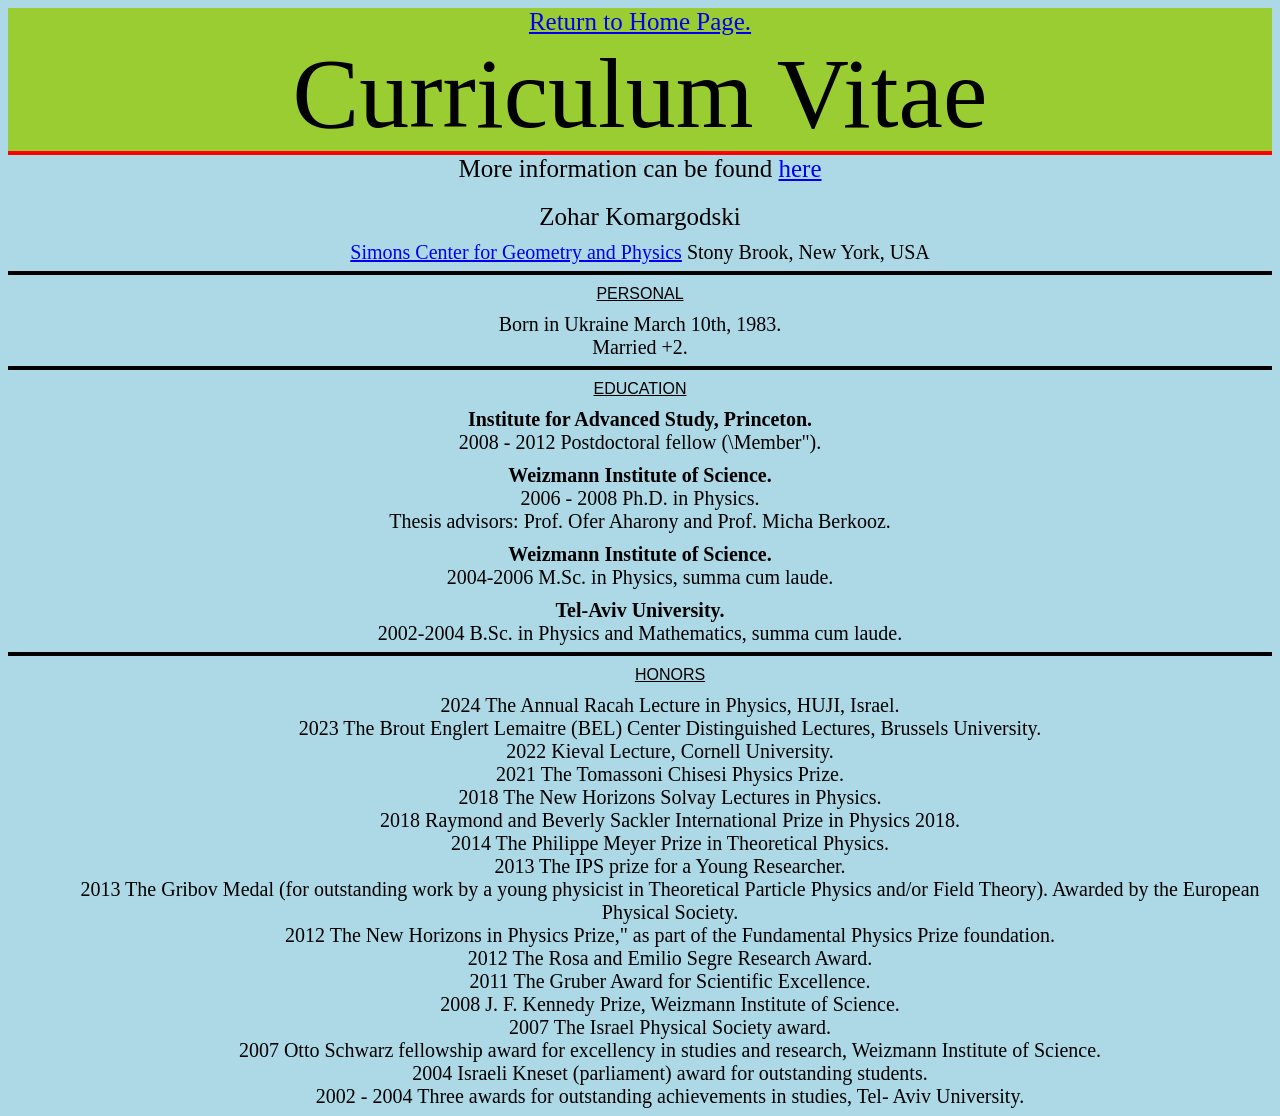
==== CV.html @ dbe50da9 "idk" ====
<!DOCTYPE html>
<html lang="en">
  <head>
    <meta charset="UTF-8" />
    <meta name="viewport" content="width=device-width, initial-scale=1.0" />
    <title>CV</title>
    <style>
      
      .Ea,
      .Eb,
      .Ec,
      .Ed,
      .Ee,
      .Ef,
      .Eg {
        font-size: 20px;
      }
      .CV {
        font-size: 100px;
        text-align: center;
        display: inline-block;
        font-style: normal;
        font-family: Georgia, "Times New Roman", Times, serif;
      }
      .home {
        font-size: 25px;
      }
      body {
        background-color: lightblue;
        text-align: center;
      }
      .rcolor {
        background-color: red;
        height: 4px;
      }
      .milk {
        font-size: 1px;
      }
      .try {
        background-color: yellowgreen;
      }
      .first_letter {
        display: block;
        text-align: center;
        font-size: 25px;
        margin-top: 20px;
        margin-bottom: 10px;
      }
      .a {
        display: block;
        text-align: center;
        font-size: 20px;
      }
      .personal {
        margin-top: 10px;
        display: block;
      }
      .BBB {
        display: block;
        font-family: Arial, Helvetica, sans-serif;
        margin-bottom: 10px;
        text-align: center;
        text-decoration: underline;
      }
      .birth {
        display: block;
        font-size: 20px;
      }
      .marraige {
        
        font-size: 20px;
      }
      .idk {
        font-size: 25px;
      }
      .Education {
        display: block;
        margin-top: 10px;
        
        font-family: Arial, Helvetica, sans-serif;
        text-decoration: underline;
      }
      .Ea {
        display: block;
        font-weight: bold;
       
        margin-top: 10px;
      }
      .Eb {
        display: block;
        
        margin-bottom: 10px;
      }
      .Ec {
        display: block;
        font-weight: bold;
        
      }
      .Ed {
        display: block;
        
      }
      .Ee {
        display: block;
        
        margin-bottom: 10px;
      }
      .Ef {
        display: block;
        font-weight: bold;
        
      }
      .Eg {
        display: block;
        
        margin-bottom: 10px;
      }
      .Eh {
        display: block;
        font-weight: bold;
        
        font-size: 20px;
      }
      .Ei {
        
        font-size: 20px;
        margin-bottom: 20px;
      }
      .Ha {
        display: block;
        margin-left: 60px;
        text-align: center;
        font-size: 20px;
      }

      .Han {
        display: block;
        margin-top: 1px;
        text-align: center;
        margin-left: 60px;
        font-size: 20px;
      }
      .Honors {
        display: block;
        margin-top: 10px;
        text-align: center;
        margin-left: 60px;
        font-size: 16px;
        font-family: Arial, Helvetica, sans-serif;
        margin-bottom: 10px;
        text-decoration: underline;
      }
      .filler_one {
        display: block;
        background-color: black;
        height: 4px;
        margin-top: 7px;
      }
      .filler_two {
        background-color: black;
        display: block;
        margin-top: 7px;
        height: 4px;
      }
      .filler_three {
        background-color: black;
        display: block;
        margin-top: 7px;
        height: 4px;
      }
      @media (max-width: 768px) {
      .title {
        font-size: 1.5rem;
      }

      .img {
        max-width: 100%;
      }
    }

    @media (max-width: 480px) {
      .title {
        font-size: 1.2rem;
      }
    }
    </style>
  </head>
  <body>
    <div class="try">
      <div class="home">
        <a href="https://sites.google.com/d/1xwh56pdadRobPuJVV94Idkbi4B0w59Mp/p/1YooWNebl7PjHsuu8Y9BSgjdXC5cbaeRe/edit">Return to Home Page.</a>
      </div>
      <div class="CV">Curriculum Vitae</div>
      <div class="rcolor"><span class="milk">hi</span></div>
    </div>
    <div>
      <span class="idk"
        >More information can be found
        <a href="https://en.wikipedia.org/wiki/Zohar_Komargodski">
          here</a
        ></span
      >
    </div>
    <div class="CV_title">
      <span class="first_letter">Zohar Komargodski</span>
      <span class="a"
        ><a href="https://scgp.stonybrook.edu/"
          >Simons Center for Geometry and Physics</a
        >
        Stony Brook, New York, USA</span
      >
      <div class="filler_one"></div>
    </div>
    <div class="personal">
      <span class="BBB">PERSONAL</span>
      <span class="birth">Born in Ukraine March 10th, 1983.</span>
      <span class="marraige">Married +2.</span>
      <div class="filler_two"></div>
    </div>
    <div>
      <span class="Education">EDUCATION</span>
      <span class="Ea">Institute for Advanced Study, Princeton.</span>
      <span class="Eb">2008 - 2012 Postdoctoral fellow (\Member").</span>
      <span class="Ec">Weizmann Institute of Science.</span>
      <span class="Ed">2006 - 2008 Ph.D. in Physics.</span>
      <span class="Ee"
        >Thesis advisors: Prof. Ofer Aharony and Prof. Micha Berkooz.</span
      >
      <span class="Ef">Weizmann Institute of Science.</span>
      <span class="Eg">2004-2006 M.Sc. in Physics, summa cum laude.</span>
      <span class="Eh">Tel-Aviv University.</span>
      <span class="Ei"
        >2002-2004 B.Sc. in Physics and Mathematics, summa cum laude.</span
      >
      <div class="filler_three"></div>
    </div>

    <div class="center">
      <span class="Honors">HONORS</span>
      <span class="Han"
        >2024 The Annual Racah Lecture in Physics, HUJI, Israel.</span
      >
      <span class="Ha"
        >2023 The Brout Englert Lemaitre (BEL) Center Distinguished Lectures,
        Brussels University.</span
      >
      <span class="Ha">2022 Kieval Lecture, Cornell University.</span>
      <span class="Ha">2021 The Tomassoni Chisesi Physics Prize.</span>
      <span class="Ha">2018 The New Horizons Solvay Lectures in Physics.</span>
      <span class="Ha"
        >2018 Raymond and Beverly Sackler International Prize in Physics
        2018.</span
      >
      <span class="Ha"
        >2014 The Philippe Meyer Prize in Theoretical Physics.</span
      >
      <span class="Ha">2013 The IPS prize for a Young Researcher.</span>
      <span class="Ha"
        >2013 The Gribov Medal (for outstanding work by a young physicist in
        Theoretical Particle Physics and/or Field Theory). Awarded by the
        European Physical Society.</span
      >
      <span class="Ha"
        >2012 The New Horizons in Physics Prize," as part of the Fundamental
        Physics Prize foundation.</span
      >
      <span class="Ha">2012 The Rosa and Emilio Segre Research Award.</span>
      <span class="Ha">2011 The Gruber Award for Scientific Excellence.</span>

      <span class="Ha"
        >2008 J. F. Kennedy Prize, Weizmann Institute of Science.</span
      >
      <span class="Ha">2007 The Israel Physical Society award.</span>
      <span class="Ha"
        >2007 Otto Schwarz fellowship award for excellency in studies and
        research, Weizmann Institute of Science.</span
      >
      <span class="Ha"
        >2004 Israeli Kneset (parliament) award for outstanding students.</span
      >
      <span class="Ha"
        >2002 - 2004 Three awards for outstanding achievements in studies, Tel-
        Aviv University.</span
      >
    </div>
  </body>
</html>
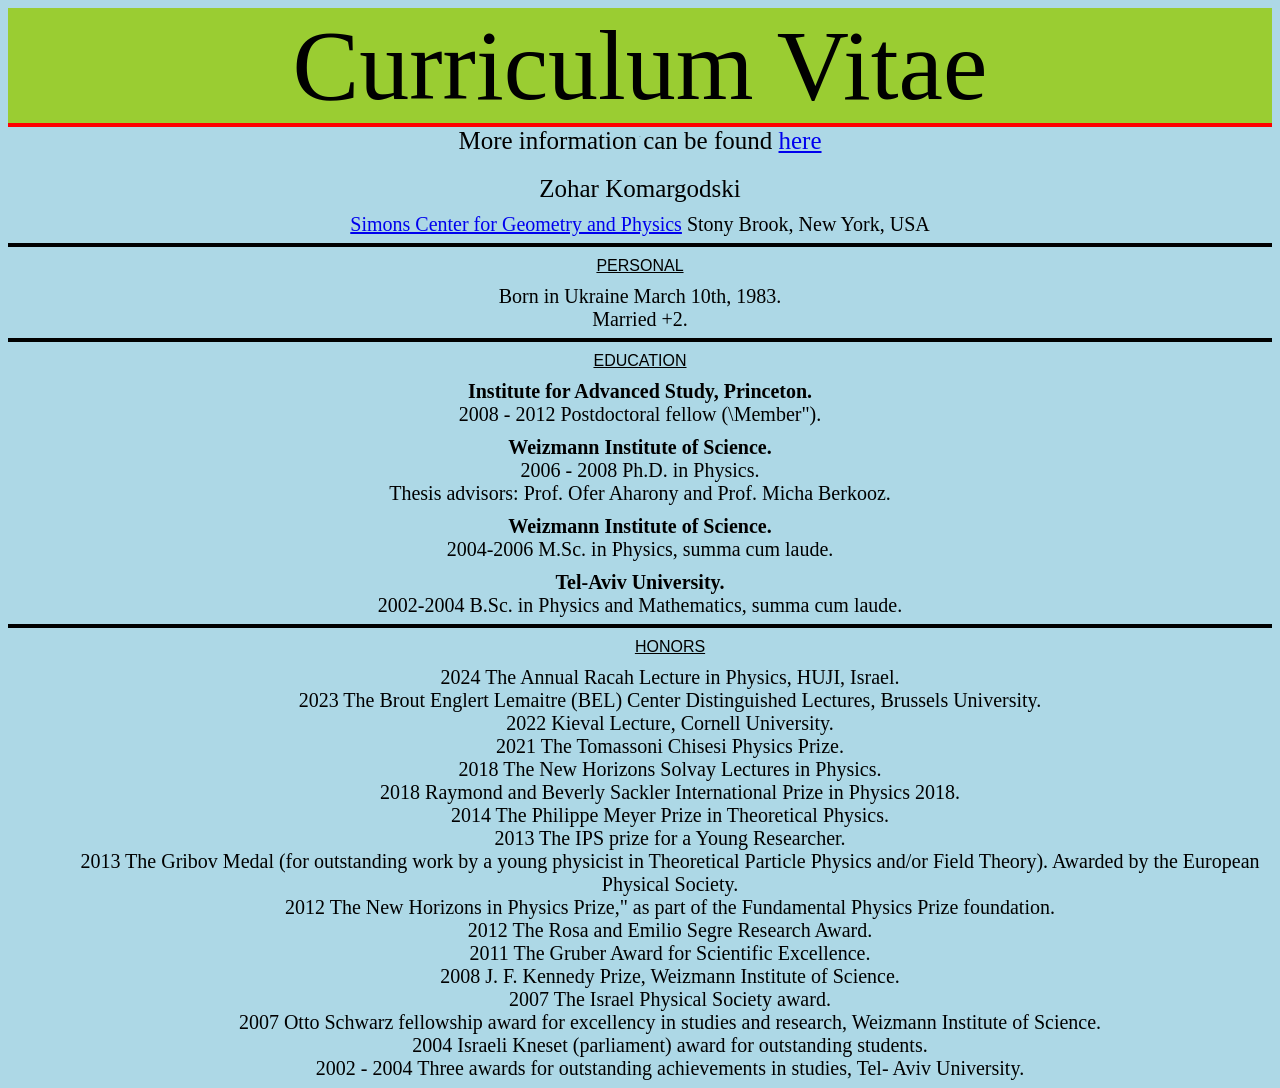
==== commit 1a5f741f: "RHF" ====
--- a/CV.html
+++ b/CV.html
@@ -187,9 +187,7 @@
   </head>
   <body>
     <div class="try">
-      <div class="home">
-        <a href="https://sites.google.com/d/1xwh56pdadRobPuJVV94Idkbi4B0w59Mp/p/1YooWNebl7PjHsuu8Y9BSgjdXC5cbaeRe/edit">Return to Home Page.</a>
-      </div>
+      
       <div class="CV">Curriculum Vitae</div>
       <div class="rcolor"><span class="milk">hi</span></div>
     </div>
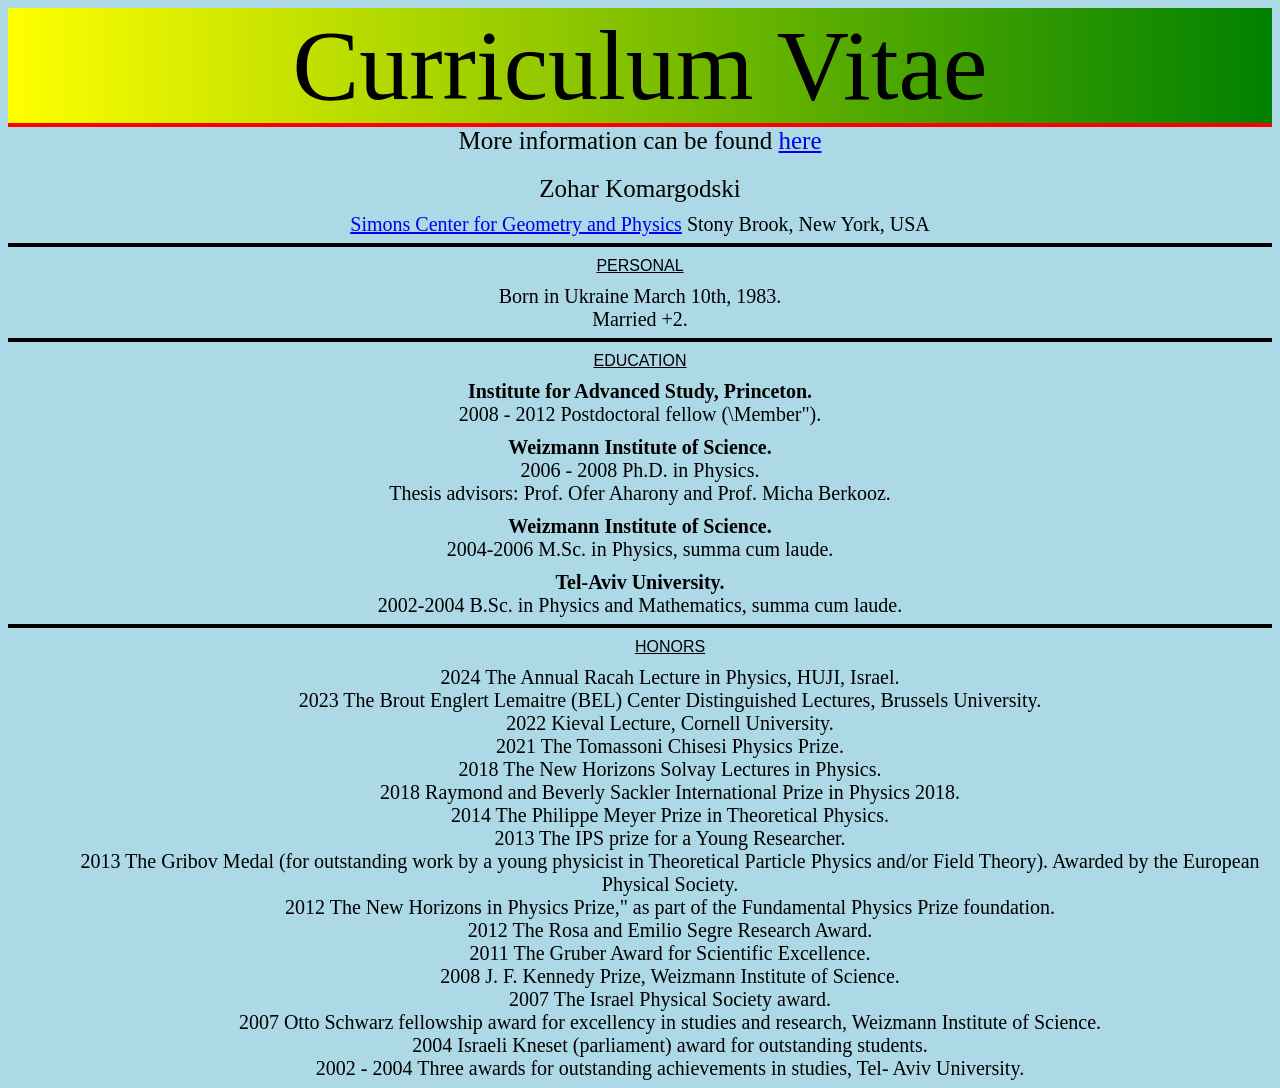
==== commit 5345914d: "linear-gradient" ====
--- a/CV.html
+++ b/CV.html
@@ -37,7 +37,8 @@
         font-size: 1px;
       }
       .try {
-        background-color: yellowgreen;
+        background-image: linear-gradient(90deg,yellow, green);
+        
       }
       .first_letter {
         display: block;
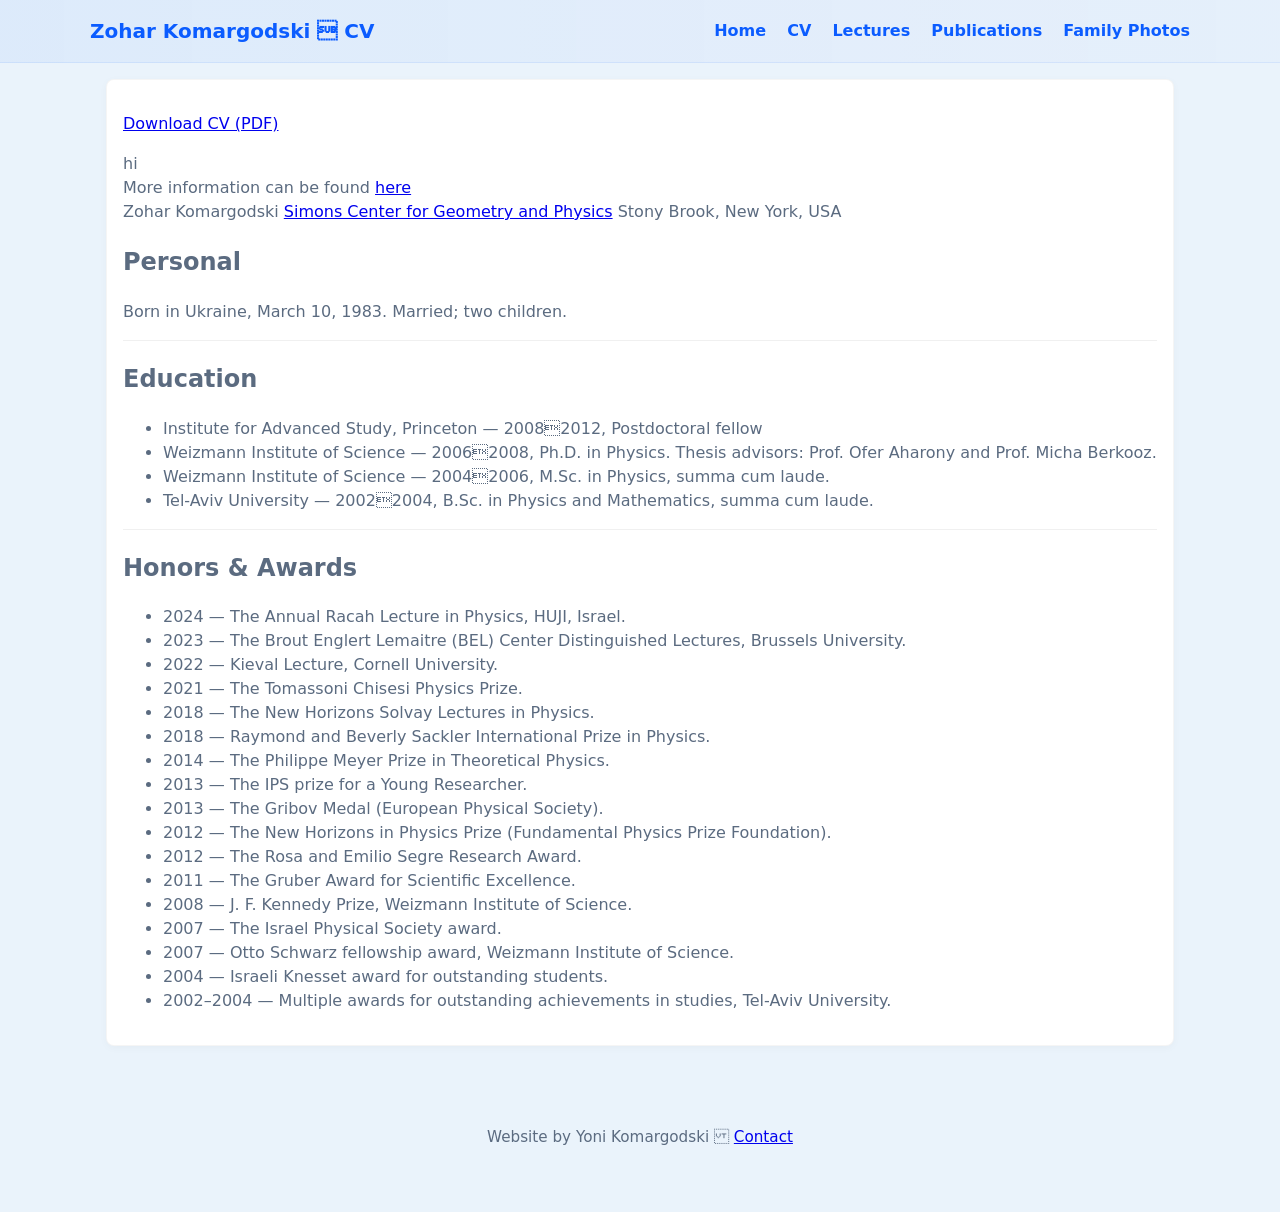
==== commit 287f811b: "chore: add modern stylesheet, restructure pages, semantic markup, and rename assets" ====
--- a/CV.html
+++ b/CV.html
@@ -4,283 +4,81 @@
     <meta charset="UTF-8" />
     <meta name="viewport" content="width=device-width, initial-scale=1.0" />
     <title>CV</title>
-    <style>
-      
-      .Ea,
-      .Eb,
-      .Ec,
-      .Ed,
-      .Ee,
-      .Ef,
-      .Eg {
-        font-size: 20px;
-      }
-      .CV {
-        font-size: 100px;
-        text-align: center;
-        display: inline-block;
-        font-style: normal;
-        font-family: Georgia, "Times New Roman", Times, serif;
-      }
-      .home {
-        font-size: 25px;
-      }
-      body {
-        background-color: lightblue;
-        text-align: center;
-      }
-      .rcolor {
-        background-color: red;
-        height: 4px;
-      }
-      .milk {
-        font-size: 1px;
-      }
-      .try {
-        background-image: linear-gradient(90deg,yellow, green);
-        
-      }
-      .first_letter {
-        display: block;
-        text-align: center;
-        font-size: 25px;
-        margin-top: 20px;
-        margin-bottom: 10px;
-      }
-      .a {
-        display: block;
-        text-align: center;
-        font-size: 20px;
-      }
-      .personal {
-        margin-top: 10px;
-        display: block;
-      }
-      .BBB {
-        display: block;
-        font-family: Arial, Helvetica, sans-serif;
-        margin-bottom: 10px;
-        text-align: center;
-        text-decoration: underline;
-      }
-      .birth {
-        display: block;
-        font-size: 20px;
-      }
-      .marraige {
-        
-        font-size: 20px;
-      }
-      .idk {
-        font-size: 25px;
-      }
-      .Education {
-        display: block;
-        margin-top: 10px;
-        
-        font-family: Arial, Helvetica, sans-serif;
-        text-decoration: underline;
-      }
-      .Ea {
-        display: block;
-        font-weight: bold;
-       
-        margin-top: 10px;
-      }
-      .Eb {
-        display: block;
-        
-        margin-bottom: 10px;
-      }
-      .Ec {
-        display: block;
-        font-weight: bold;
-        
-      }
-      .Ed {
-        display: block;
-        
-      }
-      .Ee {
-        display: block;
-        
-        margin-bottom: 10px;
-      }
-      .Ef {
-        display: block;
-        font-weight: bold;
-        
-      }
-      .Eg {
-        display: block;
-        
-        margin-bottom: 10px;
-      }
-      .Eh {
-        display: block;
-        font-weight: bold;
-        
-        font-size: 20px;
-      }
-      .Ei {
-        
-        font-size: 20px;
-        margin-bottom: 20px;
-      }
-      .Ha {
-        display: block;
-        margin-left: 60px;
-        text-align: center;
-        font-size: 20px;
-      }
-
-      .Han {
-        display: block;
-        margin-top: 1px;
-        text-align: center;
-        margin-left: 60px;
-        font-size: 20px;
-      }
-      .Honors {
-        display: block;
-        margin-top: 10px;
-        text-align: center;
-        margin-left: 60px;
-        font-size: 16px;
-        font-family: Arial, Helvetica, sans-serif;
-        margin-bottom: 10px;
-        text-decoration: underline;
-      }
-      .filler_one {
-        display: block;
-        background-color: black;
-        height: 4px;
-        margin-top: 7px;
-      }
-      .filler_two {
-        background-color: black;
-        display: block;
-        margin-top: 7px;
-        height: 4px;
-      }
-      .filler_three {
-        background-color: black;
-        display: block;
-        margin-top: 7px;
-        height: 4px;
-      }
-      @media (max-width: 768px) {
-      .title {
-        font-size: 1.5rem;
-      }
-
-      .img {
-        max-width: 100%;
-      }
-    }
-
-    @media (max-width: 480px) {
-      .title {
-        font-size: 1.2rem;
-      }
-    }
-    </style>
+    <title>CV  Zohar Komargodski</title>
+    <link rel="stylesheet" href="styles.css" />
   </head>
   <body>
-    <div class="try">
-      
-      <div class="CV">Curriculum Vitae</div>
-      <div class="rcolor"><span class="milk">hi</span></div>
+  <header class="site-header">
+    <div class="container brand">
+      <h1 class="site-title">Zohar Komargodski  CV</h1>
+      <nav class="main-nav" aria-label="Main navigation">
+        <a href="index.html">Home</a>
+        <a href="CV.html">CV</a>
+        <a href="Lectures.html">Lectures</a>
+        <a href="publications.html">Publications</a>
+        <a href="family.html">Family Photos</a>
+      </nav>
     </div>
-    <div>
-      <span class="idk"
-        >More information can be found
-        <a href="https://en.wikipedia.org/wiki/Zohar_Komargodski">
-          here</a
-        ></span
-      >
+  </header>
+  <main class="container">
+    <article class="card">
+      <p><a href="Pdfs/Komargodski.pdf" target="_blank">Download CV (PDF)</a></p>
+      <div class="CV">
+        <div class="rcolor"><span class="milk">hi</span></div>
+      </div>
+      <div>
+        <span class="idk">More information can be found <a href="https://en.wikipedia.org/wiki/Zohar_Komargodski">here</a></span>
+      </div>
+      <div class="CV_title">
+        <span class="first_letter">Zohar Komargodski</span>
+        <span class="a"><a href="https://scgp.stonybrook.edu/">Simons Center for Geometry and Physics</a> Stony Brook, New York, USA</span>
+        <div class="filler_one"></div>
+      </div>
+    <section>
+      <h2>Personal</h2>
+      <p>Born in Ukraine, March 10, 1983. Married; two children.</p>
+      <div class="sep"></div>
+    </section>
+    <section>
+      <h2>Education</h2>
+      <ul>
+        <li>Institute for Advanced Study, Princeton — 20082012, Postdoctoral fellow</li>
+        <li>Weizmann Institute of Science — 20062008, Ph.D. in Physics. Thesis advisors: Prof. Ofer Aharony and Prof. Micha Berkooz.</li>
+        <li>Weizmann Institute of Science — 20042006, M.Sc. in Physics, summa cum laude.</li>
+        <li>Tel-Aviv University — 20022004, B.Sc. in Physics and Mathematics, summa cum laude.</li>
+      </ul>
+      <div class="sep"></div>
+    </section>
+
+    <section>
+      <h2>Honors & Awards</h2>
+      <ul>
+        <li>2024 — The Annual Racah Lecture in Physics, HUJI, Israel.</li>
+        <li>2023 — The Brout Englert Lemaitre (BEL) Center Distinguished Lectures, Brussels University.</li>
+        <li>2022 — Kieval Lecture, Cornell University.</li>
+        <li>2021 — The Tomassoni Chisesi Physics Prize.</li>
+        <li>2018 — The New Horizons Solvay Lectures in Physics.</li>
+        <li>2018 — Raymond and Beverly Sackler International Prize in Physics.</li>
+        <li>2014 — The Philippe Meyer Prize in Theoretical Physics.</li>
+        <li>2013 — The IPS prize for a Young Researcher.</li>
+        <li>2013 — The Gribov Medal (European Physical Society).</li>
+        <li>2012 — The New Horizons in Physics Prize (Fundamental Physics Prize Foundation).</li>
+        <li>2012 — The Rosa and Emilio Segre Research Award.</li>
+        <li>2011 — The Gruber Award for Scientific Excellence.</li>
+        <li>2008 — J. F. Kennedy Prize, Weizmann Institute of Science.</li>
+        <li>2007 — The Israel Physical Society award.</li>
+        <li>2007 — Otto Schwarz fellowship award, Weizmann Institute of Science.</li>
+        <li>2004 — Israeli Knesset award for outstanding students.</li>
+        <li>2002–2004 — Multiple awards for outstanding achievements in studies, Tel-Aviv University.</li>
+      </ul>
+    </section>
+    </article>
+  </main>
+  <footer class="site-footer">
+    <div class="container">
+      <p class="small">Website by Yoni Komargodski + <a href="mailto:zkomargo@gmail.com">Contact</a></p>
     </div>
-    <div class="CV_title">
-      <span class="first_letter">Zohar Komargodski</span>
-      <span class="a"
-        ><a href="https://scgp.stonybrook.edu/"
-          >Simons Center for Geometry and Physics</a
-        >
-        Stony Brook, New York, USA</span
-      >
-      <div class="filler_one"></div>
-    </div>
-    <div class="personal">
-      <span class="BBB">PERSONAL</span>
-      <span class="birth">Born in Ukraine March 10th, 1983.</span>
-      <span class="marraige">Married +2.</span>
-      <div class="filler_two"></div>
-    </div>
-    <div>
-      <span class="Education">EDUCATION</span>
-      <span class="Ea">Institute for Advanced Study, Princeton.</span>
-      <span class="Eb">2008 - 2012 Postdoctoral fellow (\Member").</span>
-      <span class="Ec">Weizmann Institute of Science.</span>
-      <span class="Ed">2006 - 2008 Ph.D. in Physics.</span>
-      <span class="Ee"
-        >Thesis advisors: Prof. Ofer Aharony and Prof. Micha Berkooz.</span
-      >
-      <span class="Ef">Weizmann Institute of Science.</span>
-      <span class="Eg">2004-2006 M.Sc. in Physics, summa cum laude.</span>
-      <span class="Eh">Tel-Aviv University.</span>
-      <span class="Ei"
-        >2002-2004 B.Sc. in Physics and Mathematics, summa cum laude.</span
-      >
-      <div class="filler_three"></div>
-    </div>
-
-    <div class="center">
-      <span class="Honors">HONORS</span>
-      <span class="Han"
-        >2024 The Annual Racah Lecture in Physics, HUJI, Israel.</span
-      >
-      <span class="Ha"
-        >2023 The Brout Englert Lemaitre (BEL) Center Distinguished Lectures,
-        Brussels University.</span
-      >
-      <span class="Ha">2022 Kieval Lecture, Cornell University.</span>
-      <span class="Ha">2021 The Tomassoni Chisesi Physics Prize.</span>
-      <span class="Ha">2018 The New Horizons Solvay Lectures in Physics.</span>
-      <span class="Ha"
-        >2018 Raymond and Beverly Sackler International Prize in Physics
-        2018.</span
-      >
-      <span class="Ha"
-        >2014 The Philippe Meyer Prize in Theoretical Physics.</span
-      >
-      <span class="Ha">2013 The IPS prize for a Young Researcher.</span>
-      <span class="Ha"
-        >2013 The Gribov Medal (for outstanding work by a young physicist in
-        Theoretical Particle Physics and/or Field Theory). Awarded by the
-        European Physical Society.</span
-      >
-      <span class="Ha"
-        >2012 The New Horizons in Physics Prize," as part of the Fundamental
-        Physics Prize foundation.</span
-      >
-      <span class="Ha">2012 The Rosa and Emilio Segre Research Award.</span>
-      <span class="Ha">2011 The Gruber Award for Scientific Excellence.</span>
-
-      <span class="Ha"
-        >2008 J. F. Kennedy Prize, Weizmann Institute of Science.</span
-      >
-      <span class="Ha">2007 The Israel Physical Society award.</span>
-      <span class="Ha"
-        >2007 Otto Schwarz fellowship award for excellency in studies and
-        research, Weizmann Institute of Science.</span
-      >
-      <span class="Ha"
-        >2004 Israeli Kneset (parliament) award for outstanding students.</span
-      >
-      <span class="Ha"
-        >2002 - 2004 Three awards for outstanding achievements in studies, Tel-
-        Aviv University.</span
-      >
-    </div>
-  </body>
+  </footer>
+</body>
 </html>
--- a/styles.css
+++ b/styles.css
@@ -0,0 +1,68 @@
+/* Global styles for Zohar Komargodski site */
+:root{
+  --bg:#eaf3fb;
+  --primary:#0b5cff;
+  --muted:#5b6b80;
+  --card:#ffffff;
+  --max-width:1100px;
+}
+
+*{box-sizing:border-box}
+body{
+  margin:0;
+  font-family:Inter, system-ui, -apple-system, 'Segoe UI', Roboto, 'Helvetica Neue', Arial;
+  color:var(--muted);
+  background:var(--bg);
+  line-height:1.5;
+}
+.container{
+  width:100%;
+  max-width:var(--max-width);
+  margin:0 auto;
+  padding:1rem;
+}
+header.site-header{
+  background:linear-gradient(90deg, rgba(11,92,255,0.06), rgba(11,92,255,0.02));
+  border-bottom:1px solid rgba(11,92,255,0.08);
+}
+header .brand{
+  display:flex;
+  align-items:center;
+  justify-content:space-between;
+  gap:1rem;
+  padding:1rem 0;
+}
+.brand h1{font-size:1.25rem;margin:0;color:var(--primary)}
+nav.main-nav a{margin-left:1rem;color:var(--primary);text-decoration:none;font-weight:600}
+nav.main-nav a:hover{text-decoration:underline}
+
+.hero{
+  display:flex;
+  gap:2rem;
+  align-items:center;
+  padding:2rem 0;
+}
+.hero .hero-text{flex:1}
+.hero h2{margin:0 0 .5rem 0;font-size:1.5rem;color:#0a2a66}
+.hero p{margin:0 0 1rem 0}
+.hero .actions{display:flex;gap:.75rem;flex-wrap:wrap}
+.action-btn{display:inline-block;padding:.65rem 1rem;border-radius:8px;background:var(--card);border:1px solid rgba(11,92,255,0.12);color:var(--primary);text-decoration:none;font-weight:600}
+.action-btn.secondary{background:transparent;border:1px solid rgba(0,0,0,0.06);color:var(--muted)}
+
+.hero img{width:220px;height:auto;border-radius:8px;object-fit:cover}
+
+main.section{padding:1rem 0}
+.card{background:var(--card);padding:1rem;border-radius:8px;border:1px solid rgba(0,0,0,0.04);box-shadow:0 2px 8px rgba(12,12,12,0.03)}
+
+footer.site-footer{padding:2rem 0;color:var(--muted);font-size:0.9rem;text-align:center}
+
+/* Responsive */
+@media (max-width:800px){
+  .hero{flex-direction:column;align-items:flex-start}
+  .hero img{width:100%;max-width:360px}
+}
+
+/* Utility */
+.small{font-size:.95rem;color:var(--muted)}
+.muted{color:#6b7280}
+.sep{height:1px;background:rgba(0,0,0,0.06);margin:1rem 0}
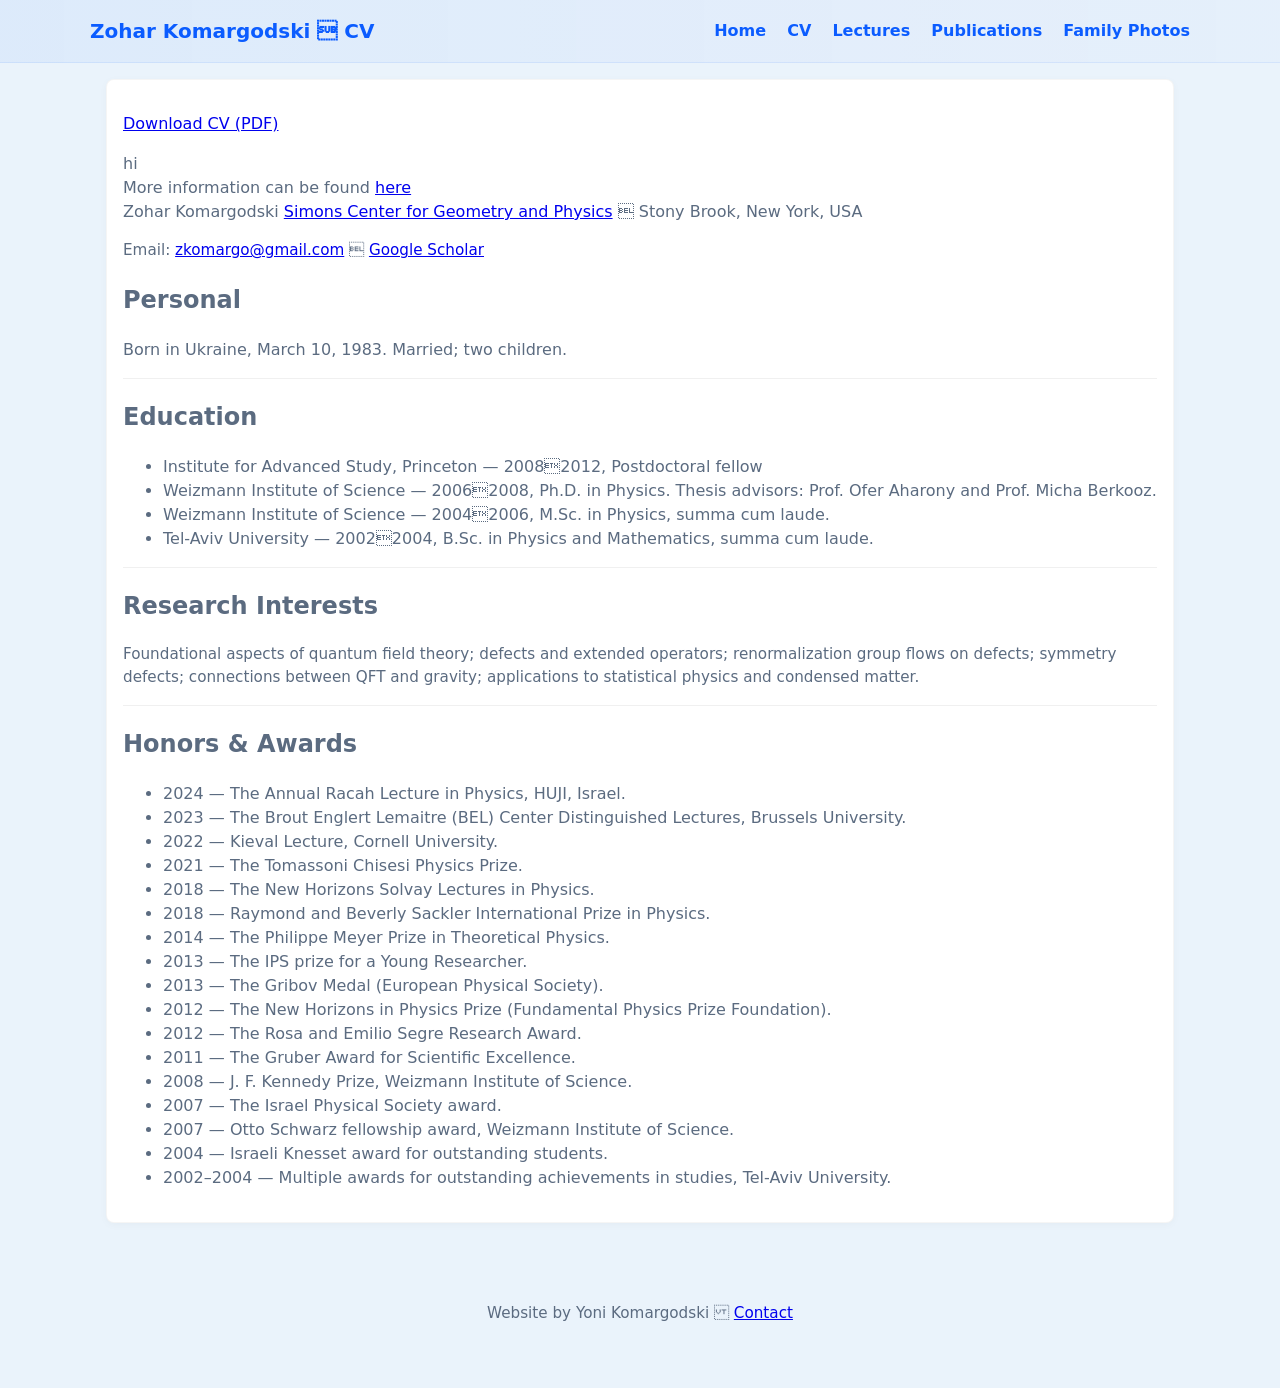
==== commit f2e28d72: "chore: accessibility (skip links), favicon, meta descriptions, content additions" ====
--- a/CV.html
+++ b/CV.html
@@ -6,8 +6,11 @@
     <title>CV</title>
     <title>CV  Zohar Komargodski</title>
     <link rel="stylesheet" href="styles.css" />
+    <link rel="icon" href="images/favicon.svg" type="image/svg+xml">
+    <meta name="description" content="Curriculum vitae of Zohar Komargodski  education, honors, and selected positions." />
   </head>
   <body>
+  <a class="skip-link" href="#main-content">Skip to main content</a>
   <header class="site-header">
     <div class="container brand">
       <h1 class="site-title">Zohar Komargodski  CV</h1>
@@ -20,7 +23,7 @@
       </nav>
     </div>
   </header>
-  <main class="container">
+  <main id="main-content" class="container">
     <article class="card">
       <p><a href="Pdfs/Komargodski.pdf" target="_blank">Download CV (PDF)</a></p>
       <div class="CV">
@@ -31,7 +34,8 @@
       </div>
       <div class="CV_title">
         <span class="first_letter">Zohar Komargodski</span>
-        <span class="a"><a href="https://scgp.stonybrook.edu/">Simons Center for Geometry and Physics</a> Stony Brook, New York, USA</span>
+        <span class="a"><a href="https://scgp.stonybrook.edu/">Simons Center for Geometry and Physics</a>  Stony Brook, New York, USA</span>
+        <p class="small">Email: <a href="mailto:zkomargo@gmail.com">zkomargo@gmail.com</a>  <a href="https://scholar.google.com/citations?user=AD-3MeQAAAAJ&hl=en" target="_blank">Google Scholar</a></p>
         <div class="filler_one"></div>
       </div>
     <section>
@@ -47,6 +51,12 @@
         <li>Weizmann Institute of Science — 20042006, M.Sc. in Physics, summa cum laude.</li>
         <li>Tel-Aviv University — 20022004, B.Sc. in Physics and Mathematics, summa cum laude.</li>
       </ul>
+      <div class="sep"></div>
+    </section>
+
+    <section>
+      <h2>Research Interests</h2>
+      <p class="small">Foundational aspects of quantum field theory; defects and extended operators; renormalization group flows on defects; symmetry defects; connections between QFT and gravity; applications to statistical physics and condensed matter.</p>
       <div class="sep"></div>
     </section>
 
--- a/styles.css
+++ b/styles.css
@@ -36,6 +36,27 @@
 nav.main-nav a{margin-left:1rem;color:var(--primary);text-decoration:none;font-weight:600}
 nav.main-nav a:hover{text-decoration:underline}
 
+/* skip link for accessibility */
+.skip-link{
+  position:absolute;
+  left:-999px;
+  top:auto;
+  width:1px;
+  height:1px;
+  overflow:hidden;
+}
+.skip-link:focus{
+  left:1rem;
+  top:1rem;
+  width:auto;
+  height:auto;
+  background:var(--card);
+  padding:.5rem 1rem;
+  z-index:9999;
+  border-radius:6px;
+  box-shadow:0 2px 6px rgba(0,0,0,0.15);
+}
+
 .hero{
   display:flex;
   gap:2rem;
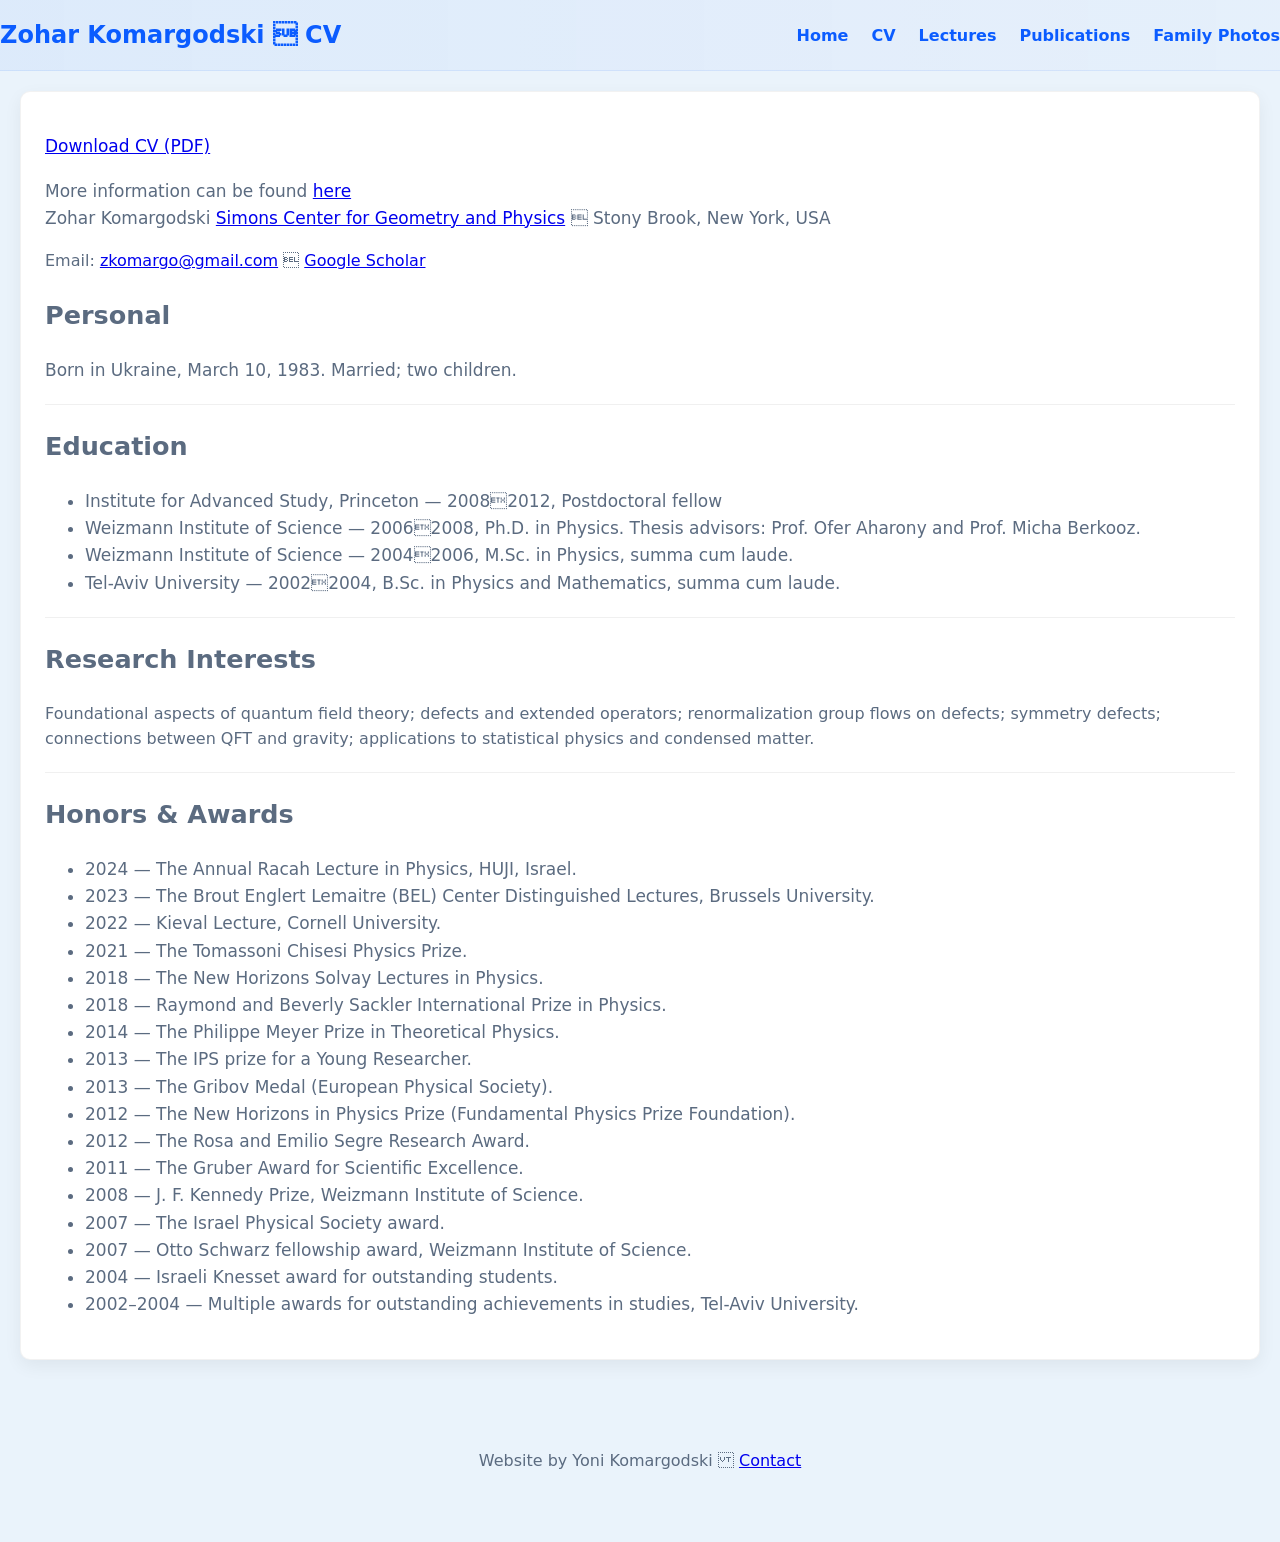
==== commit ca4e4b25: "Remove stray 'hi' placeholder from CV.html" ====
--- a/CV.html
+++ b/CV.html
@@ -7,7 +7,10 @@
     <title>CV  Zohar Komargodski</title>
     <link rel="stylesheet" href="styles.css" />
     <link rel="icon" href="images/favicon.svg" type="image/svg+xml">
+    <link rel="manifest" href="/manifest.json">
     <meta name="description" content="Curriculum vitae of Zohar Komargodski  education, honors, and selected positions." />
+    <meta property="og:title" content="Zohar Komargodski  CV" />
+    <meta property="og:description" content="CV and honors of Zohar Komargodski." />
   </head>
   <body>
   <a class="skip-link" href="#main-content">Skip to main content</a>
@@ -27,7 +30,7 @@
     <article class="card">
       <p><a href="Pdfs/Komargodski.pdf" target="_blank">Download CV (PDF)</a></p>
       <div class="CV">
-        <div class="rcolor"><span class="milk">hi</span></div>
+        <!-- removed placeholder greeting -->
       </div>
       <div>
         <span class="idk">More information can be found <a href="https://en.wikipedia.org/wiki/Zohar_Komargodski">here</a></span>
--- a/styles.css
+++ b/styles.css
@@ -4,22 +4,24 @@
   --primary:#0b5cff;
   --muted:#5b6b80;
   --card:#ffffff;
-  --max-width:1100px;
+  --max-width:1300px; /* increased layout width for more spacious layout */
 }
 
 *{box-sizing:border-box}
+.root-font{font-size:17px}
 body{
   margin:0;
   font-family:Inter, system-ui, -apple-system, 'Segoe UI', Roboto, 'Helvetica Neue', Arial;
   color:var(--muted);
   background:var(--bg);
-  line-height:1.5;
+  line-height:1.6;
+  font-size:17px; /* slightly larger base font for readability */
 }
 .container{
   width:100%;
   max-width:var(--max-width);
   margin:0 auto;
-  padding:1rem;
+  padding:1.25rem; /* a touch more breathing room */
 }
 header.site-header{
   background:linear-gradient(90deg, rgba(11,92,255,0.06), rgba(11,92,255,0.02));
@@ -32,8 +34,9 @@
   gap:1rem;
   padding:1rem 0;
 }
-.brand h1{font-size:1.25rem;margin:0;color:var(--primary)}
-nav.main-nav a{margin-left:1rem;color:var(--primary);text-decoration:none;font-weight:600}
+.brand h1{font-size:1.5rem;margin:0;color:var(--primary)}
+.brand .site-title{font-weight:700}
+nav.main-nav a{margin-left:1.1rem;color:var(--primary);text-decoration:none;font-weight:700;font-size:1rem}
 nav.main-nav a:hover{text-decoration:underline}
 
 /* skip link for accessibility */
@@ -59,21 +62,21 @@
 
 .hero{
   display:flex;
-  gap:2rem;
+  gap:2.25rem;
   align-items:center;
-  padding:2rem 0;
+  padding:2.25rem 0;
 }
 .hero .hero-text{flex:1}
-.hero h2{margin:0 0 .5rem 0;font-size:1.5rem;color:#0a2a66}
-.hero p{margin:0 0 1rem 0}
+.hero h2{margin:0 0 .5rem 0;font-size:1.9rem;color:#0a2a66}
+.hero p{margin:0 0 1rem 0;font-size:1.05rem}
 .hero .actions{display:flex;gap:.75rem;flex-wrap:wrap}
-.action-btn{display:inline-block;padding:.65rem 1rem;border-radius:8px;background:var(--card);border:1px solid rgba(11,92,255,0.12);color:var(--primary);text-decoration:none;font-weight:600}
+.action-btn{display:inline-block;padding:.75rem 1.1rem;border-radius:10px;background:var(--card);border:1px solid rgba(11,92,255,0.12);color:var(--primary);text-decoration:none;font-weight:700}
 .action-btn.secondary{background:transparent;border:1px solid rgba(0,0,0,0.06);color:var(--muted)}
 
-.hero img{width:220px;height:auto;border-radius:8px;object-fit:cover}
+.hero img{width:260px;height:auto;border-radius:8px;object-fit:cover}
 
 main.section{padding:1rem 0}
-.card{background:var(--card);padding:1rem;border-radius:8px;border:1px solid rgba(0,0,0,0.04);box-shadow:0 2px 8px rgba(12,12,12,0.03)}
+.card{background:var(--card);padding:1.5rem;border-radius:10px;border:1px solid rgba(0,0,0,0.05);box-shadow:0 6px 18px rgba(12,12,12,0.06)}
 
 footer.site-footer{padding:2rem 0;color:var(--muted);font-size:0.9rem;text-align:center}
 
@@ -84,6 +87,103 @@
 }
 
 /* Utility */
-.small{font-size:.95rem;color:var(--muted)}
+.small{font-size:1rem;color:var(--muted)}
 .muted{color:#6b7280}
-.sep{height:1px;background:rgba(0,0,0,0.06);margin:1rem 0}
+.sep{height:1px;background:rgba(0,0,0,0.06);margin:1.25rem 0}
+
+/* Lecture thumbnails and large lecture image sizing */
+.first_div,
+.second_div{
+  display:flex;
+  gap:1rem;
+  align-items:center;
+  flex-wrap:wrap;
+}
+
+.first-img,
+.second-img{
+  display:block;
+  width:100%;
+  max-width:340px; /* thumbnail max width (increased further) */
+  height:auto;
+  border-radius:8px;
+  object-fit:cover;
+}
+
+.first_div .LN,
+.second_div .LN{
+  color:var(--primary);
+  font-weight:600;
+  text-decoration:none;
+}
+
+/* Larger image used for the lecture series; constrain height so it doesn't dominate the page */
+.bigbox .zimg{
+  display:block;
+  width:100%;
+  max-width:880px; /* larger showcase */
+  height:auto;
+  max-height:620px;
+  object-fit:contain;
+  margin:0 auto;
+  border-radius:8px;
+}
+
+@media (max-width:800px){
+  .first-img,.second-img{max-width:220px}
+}
+
+@media (max-width:480px){
+  .first-img,.second-img{max-width:160px}
+  .bigbox .zimg{max-width:100%;max-height:320px}
+}
+
+/* Family photos sizing and captions */
+.Olgadiv img,
+.Yonidiv img,
+.Sophiediv img,
+.Wdiv img,
+.Elladiv img,
+.Sashadiv img,
+.Belladiv img{
+  display:block;
+  width:100%;
+  max-width:320px; /* unified max width for family photos (increased) */
+  height:auto;
+  border-radius:10px;
+  object-fit:cover;
+}
+
+/* Make the Rizzy image slightly narrower so it visually matches others */
+.Yonidiv img.Yoni{max-width:300px} /* scale rizzyboi to better match the larger photos */
+
+/* Bold and enlarge captions for family photos */
+[class$="color"] span{
+  display:inline-block;
+  font-weight:700;
+  font-size:1.08rem;
+  color:var(--primary);
+  margin-top:0.4rem;
+}
+
+@media (max-width:800px){
+  .Olgadiv img,
+  .Yonidiv img,
+  .Sophiediv img,
+  .Wdiv img,
+  .Elladiv img,
+  .Sashadiv img,
+  .Belladiv img{max-width:240px}
+  .Yonidiv img.Yoni{max-width:220px}
+}
+
+@media (max-width:480px){
+  .Olgadiv img,
+  .Yonidiv img,
+  .Sophiediv img,
+  .Wdiv img,
+  .Elladiv img,
+  .Sashadiv img,
+  .Belladiv img{max-width:180px}
+  .Yonidiv img.Yoni{max-width:160px}
+}
